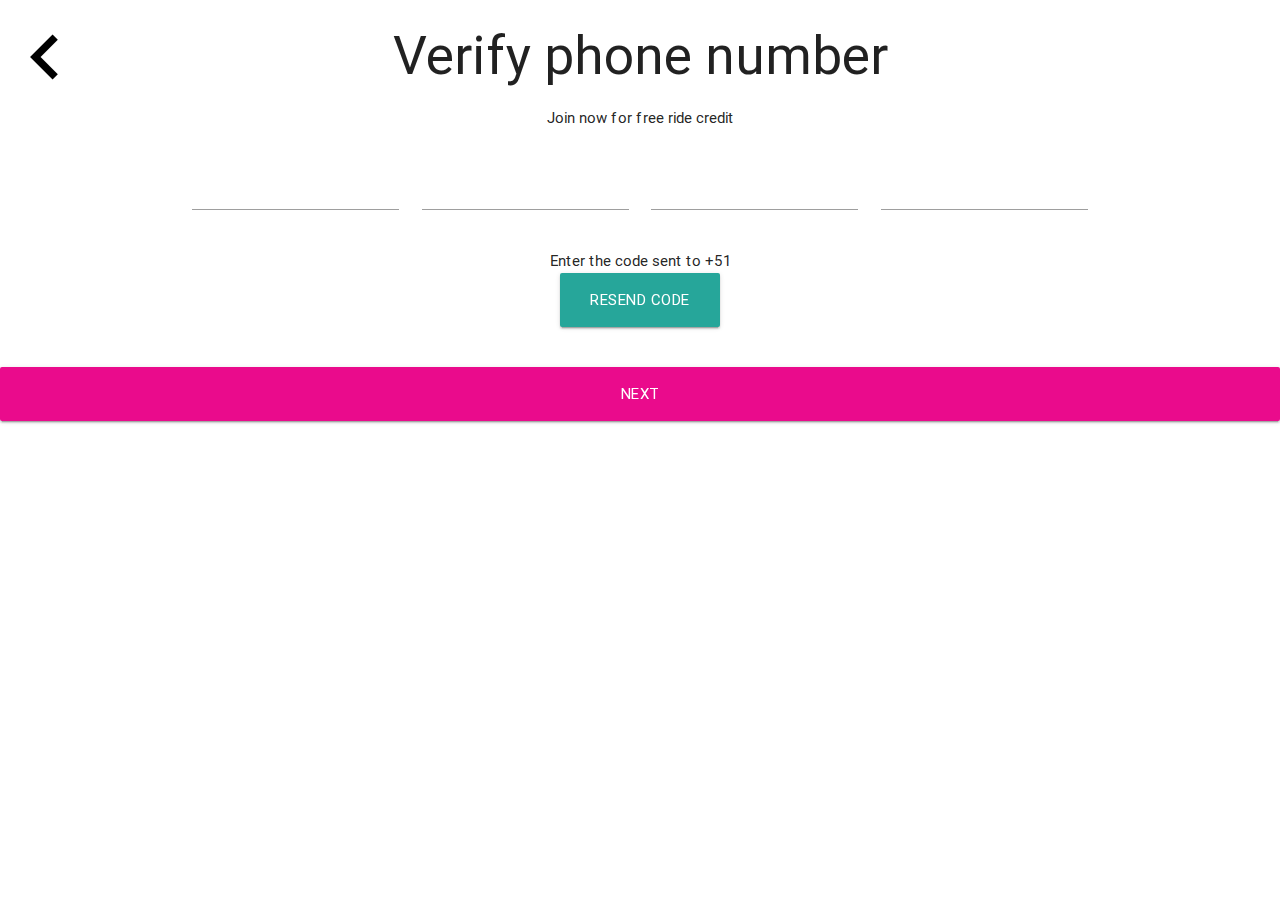
==== codigo.html @ 69a03649 "jquery validation" ====
<!DOCTYPE html>
<html lang="en">
<head>
	<meta charset="UTF-8">
	<meta name="viewport" content="width=device-width, initial-scale=1.0, maximum-scale=1.0, user-scalable=no"/>
	<title></title>
	<link rel="shortcut icon" href="img/favicon.ico">
	<link rel="stylesheet" href="css/materialize.css">
	<link href="https://fonts.googleapis.com/icon?family=Material+Icons" rel="stylesheet">
	<link rel="stylesheet" href="css/main.css">
</head>
<body>
	<div class="container">
		<div class="row">
			<div class="col s12">
				<h2 class="titulo-codigo center-align">Verify phone number</h2>
				<p class="center-align">Join now for free ride credit</p>
			</div>
		</div>
	</div>
	<section>
		<div class="container">
			<form>
				<div class="row">
			        <div class="input-field col s3">
			          	<input id="primer_num" type="text" class="center" maxlength="1">
			        </div>
			        <div class="input-field col s3">
			          	<input id="segundo_num" type="text" class="center" maxlength="1">
			        </div>	
			        <div class="input-field col s3">
			          	<input id="tercer_num" type="text" class="center" maxlength="1">
			        </div>	
			       <div class="input-field col s3">
			          	<input id="cuarto_num" type="text" class="center" maxlength="1">
			        </div>					
				</div>
			    <div class="row">
			      	<div class="col s12">
			      		<div class="center-align">Enter the code sent to +51
			    </div>
			    <div class="row">
			      	<div class="cols 11 offset-s1 center">
			      		<a class="waves-effect waves-light btn-large" id="resend-code">Resend Code</a>
			      	</div>
			    </div>
			</form>
		</div>		
	</section>
	<section id="seccion-atras">
		<a href="sing.html"><i class="material-icons large" id="icono_atras">chevron_left</i></a>
	</section>
	<section>
		<a class="contenedor-btnNext waves-effect waves-light btn-large center-align" id="btn-next-codigo">Next</a>
	</section>	
	<script type="text/javascript" src="js/jquery.js"></script> 
	<script type="text/javascript" src="js/jquery.validate.min.js"></script>
	<script type="text/javascript" src="js/materialize.js"></script>
	<script type="text/javascript" src="js/codigo.js"></script>	
</body>
</html>
---- css/main.css ----
*{
	margin: 0;
	padding: 0;
	box-sizing: border-box;
}

/*fondo*/
.load{
  	background: -webkit-linear-gradient(#000000 6%,#c2185b 31%,#000000 59%);
  	width: 100vw;
  	height: 100vh;
  	z-index: 200;
  	position: absolute;
  	text-align: center;
}

/*index*/
#fondo-principal{
	background-image: url("../img/gif-lyft.gif");
	background-size: cover;
	background-position: center;
	background-repeat: no-repeat;
	height: 100vh;
}

#logo{
  	height: 15vh; 
  	/*margin-top: 45%;*/
  	
}

#btns{
  	position: absolute;
  	bottom: 0;
  	width: 100%;
}

#btn-login{
	background: none;
  	border: 2px solid black;
  	border-radius: 12%;
}

#btn-signup{
	background: linear-gradient(to right, rgba(194,24,91,1) 0%,rgba(0,0,0,1) 0%,rgba(196,25,122,1) 58%);
  	border-radius: 12%;
 
}
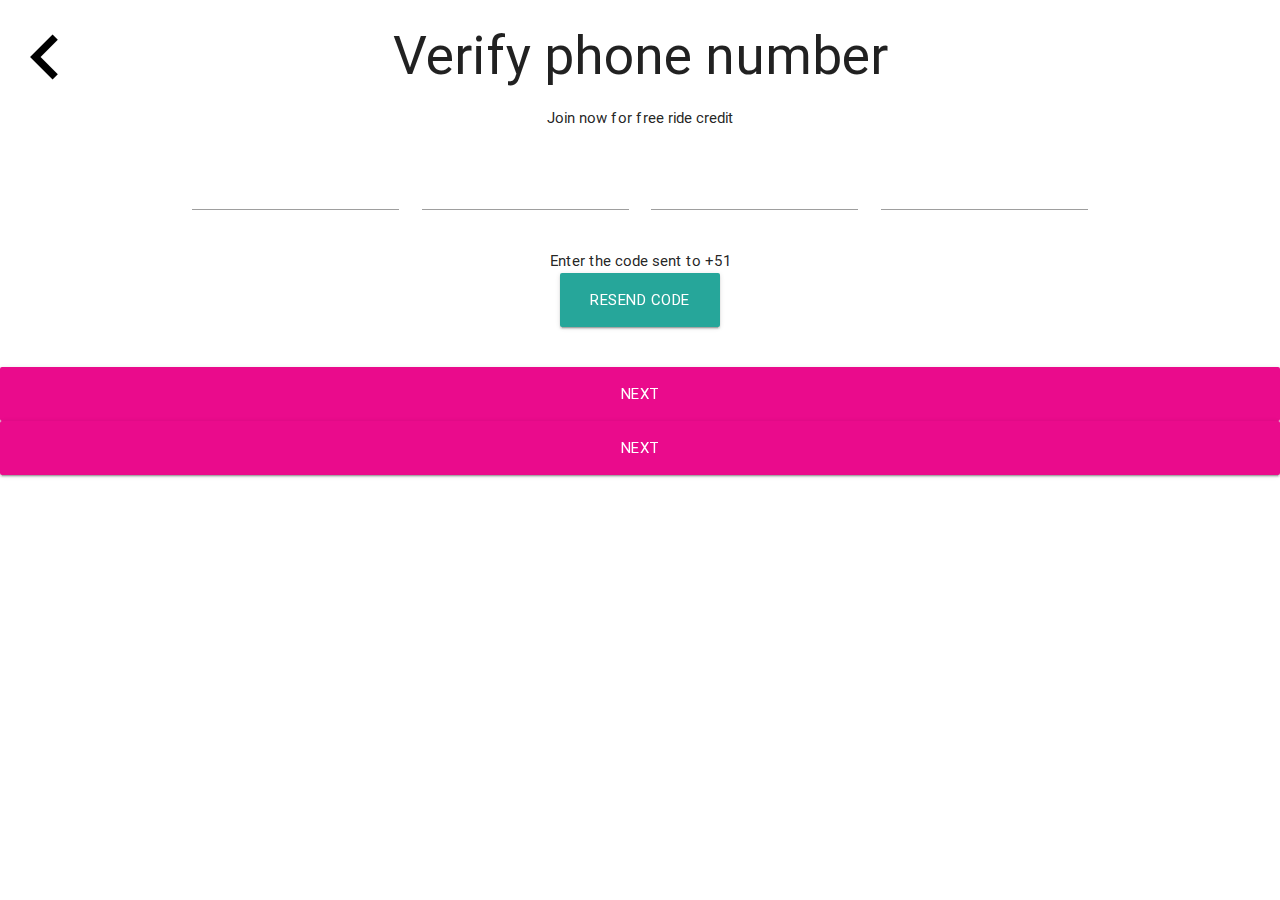
==== commit c71ce0a9: "solucionando conflictos" ====
--- a/codigo.html
+++ b/codigo.html
@@ -20,6 +20,7 @@
 	</div>
 	<section>
 		<div class="container">
+			<form method="POST" action="formulario.html" id="ingresarCod">
 			<form>
 				<div class="row">
 			        <div class="input-field col s3">
@@ -51,6 +52,7 @@
 		<a href="sing.html"><i class="material-icons large" id="icono_atras">chevron_left</i></a>
 	</section>
 	<section>
+		<a href="formulario.html" class="contenedor-btnNext waves-effect waves-light btn-large center-align" id="btn-next-codigo">Next</a>
 		<a class="contenedor-btnNext waves-effect waves-light btn-large center-align" id="btn-next-codigo">Next</a>
 	</section>	
 	<script type="text/javascript" src="js/jquery.js"></script> 
--- a/css/main.css
+++ b/css/main.css
@@ -43,8 +43,31 @@
 
 #btn-signup{
 	background: linear-gradient(to right, rgba(194,24,91,1) 0%,rgba(0,0,0,1) 0%,rgba(196,25,122,1) 58%);
-  	border-radius: 12%;
+  border-radius: 12%;
+  border-radius: 12%;
  
 }	
 
+/*mapa.html*/
+#mapa{
+  height: 100vh;
+  width: 100vw;
+  position: absolute;
+  z-index: 1;
+}
 
+#contenedor-cabecera-mapa{
+  margin-top: 4vh;
+  position: absolute;
+  z-index: 2;
+  width: 100vw;
+}
+#contenedor-iconos{
+    height: 95vh;
+    position: relative;
+}
+
+#map{
+  width: 100%;
+  height: 100vh;
+}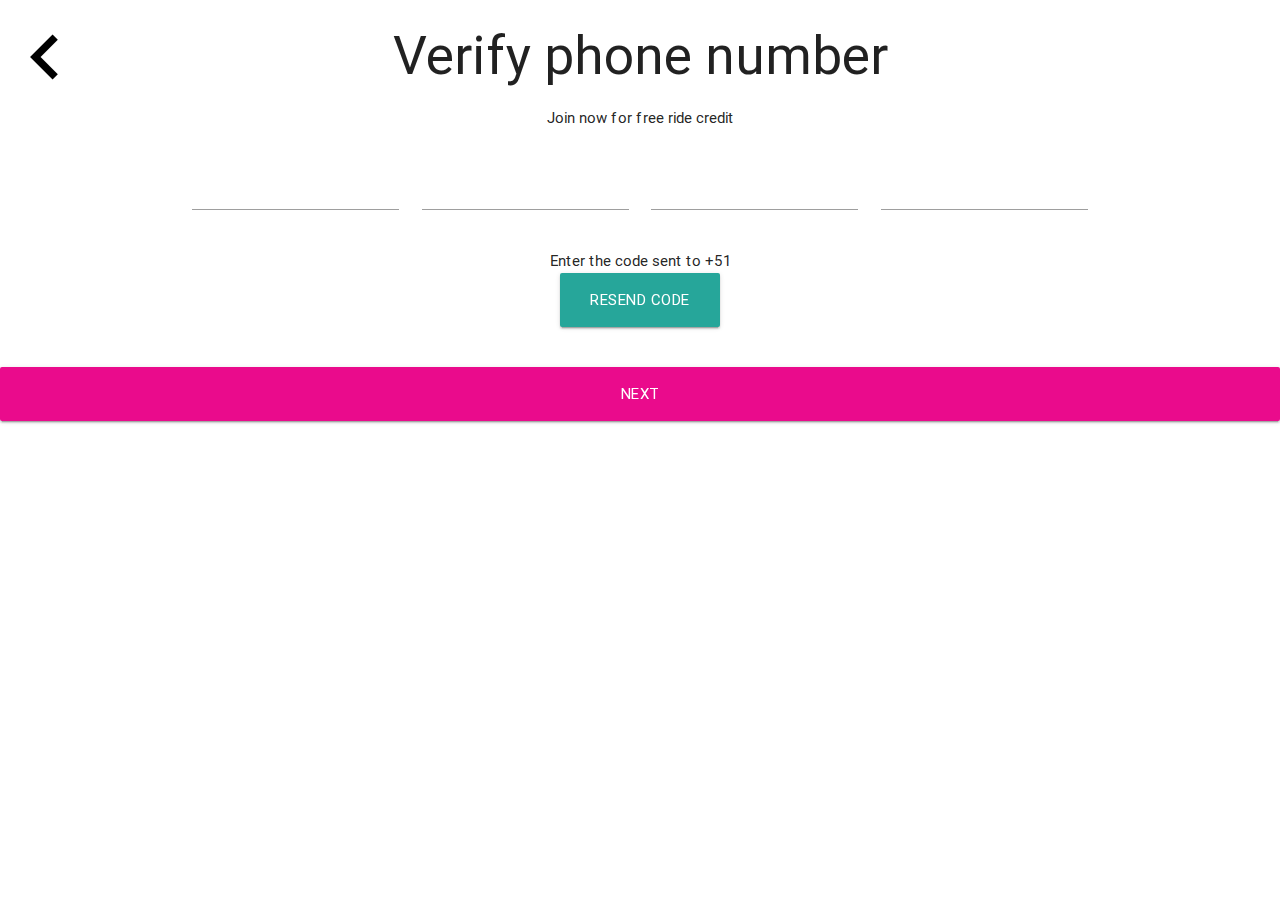
==== commit 974e2d00: "solucionando los conflictos nuevamente" ====
--- a/codigo.html
+++ b/codigo.html
@@ -53,11 +53,11 @@
 	</section>
 	<section>
 		<a href="formulario.html" class="contenedor-btnNext waves-effect waves-light btn-large center-align" id="btn-next-codigo">Next</a>
-		<a class="contenedor-btnNext waves-effect waves-light btn-large center-align" id="btn-next-codigo">Next</a>
 	</section>	
-	<script type="text/javascript" src="js/jquery.js"></script> 
+	<script type="text/javascript" src="js/jquery.min.js"></script>
 	<script type="text/javascript" src="js/jquery.validate.min.js"></script>
 	<script type="text/javascript" src="js/materialize.js"></script>
-	<script type="text/javascript" src="js/codigo.js"></script>	
+	<script type="text/javascript" src="js/app.js"></script>
+	<script type="text/javascript" src="js/messages_es.js"></script>	
 </body>
 </html>